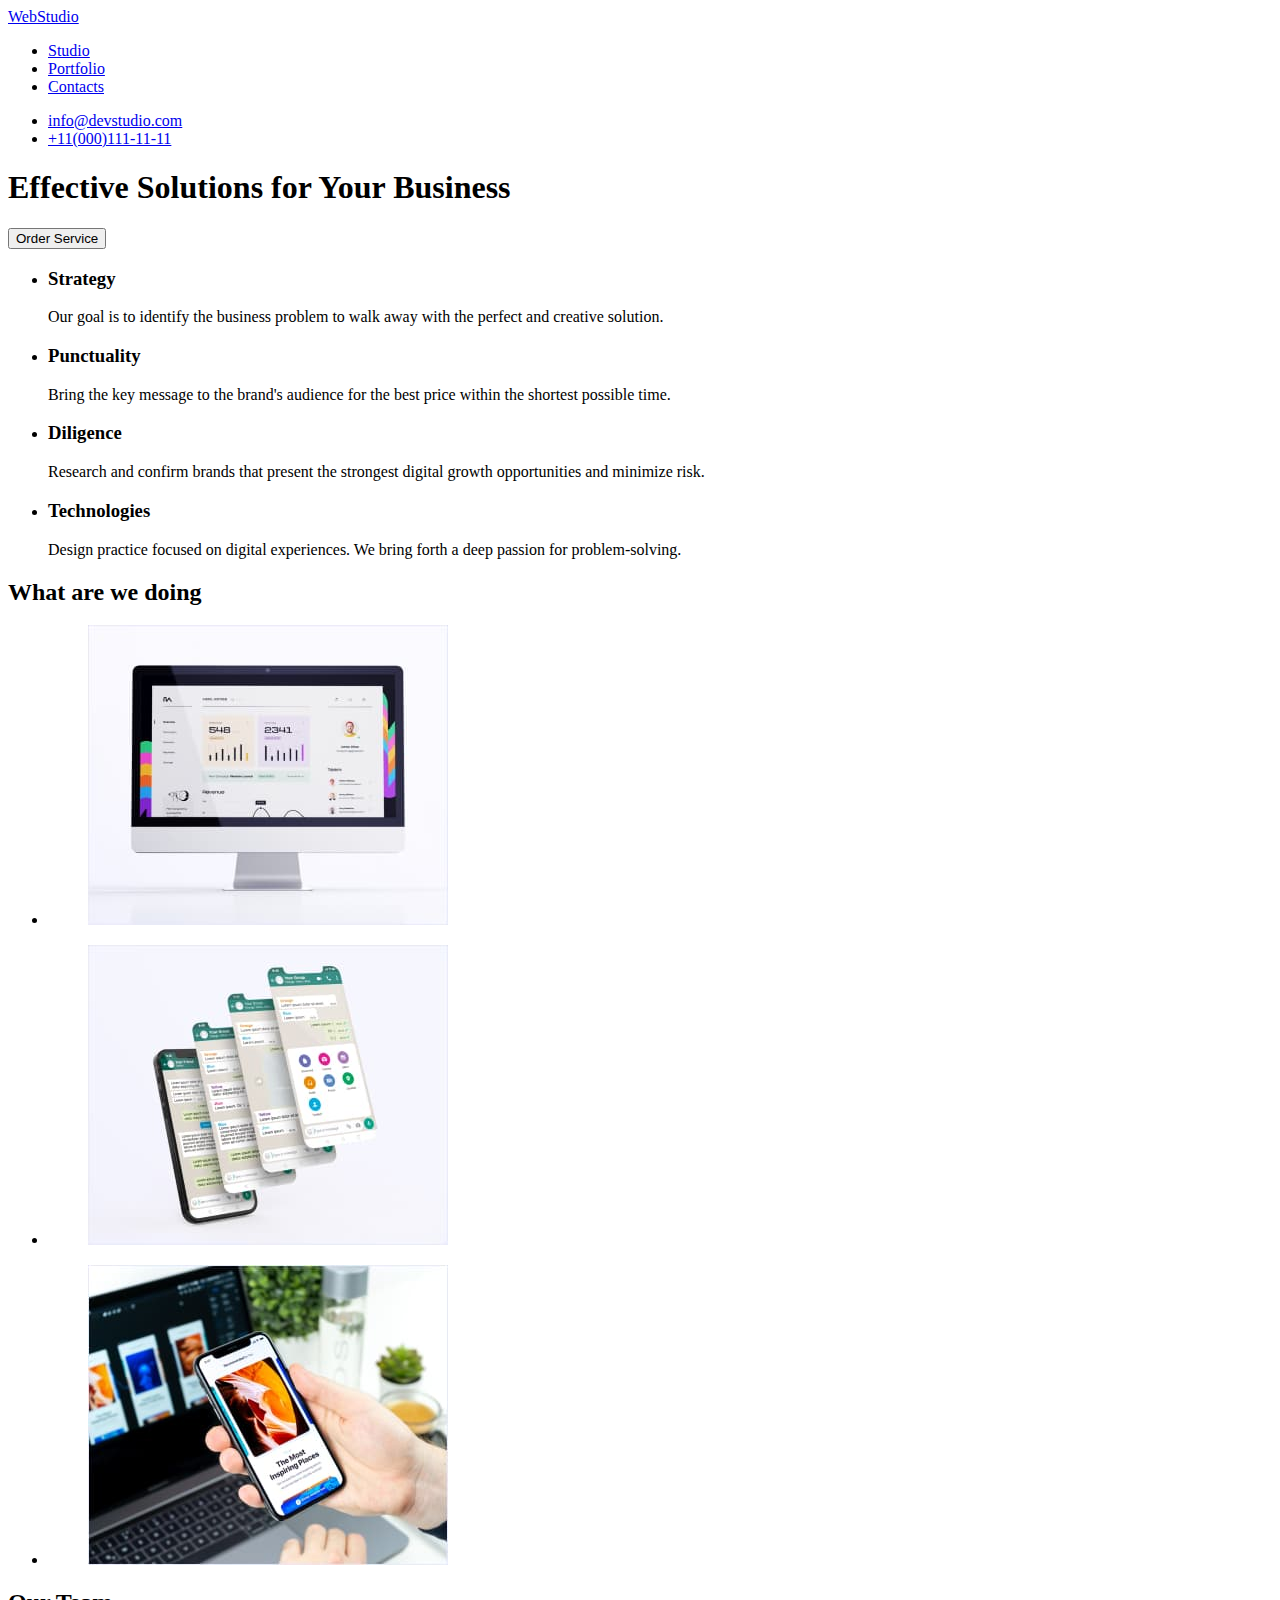
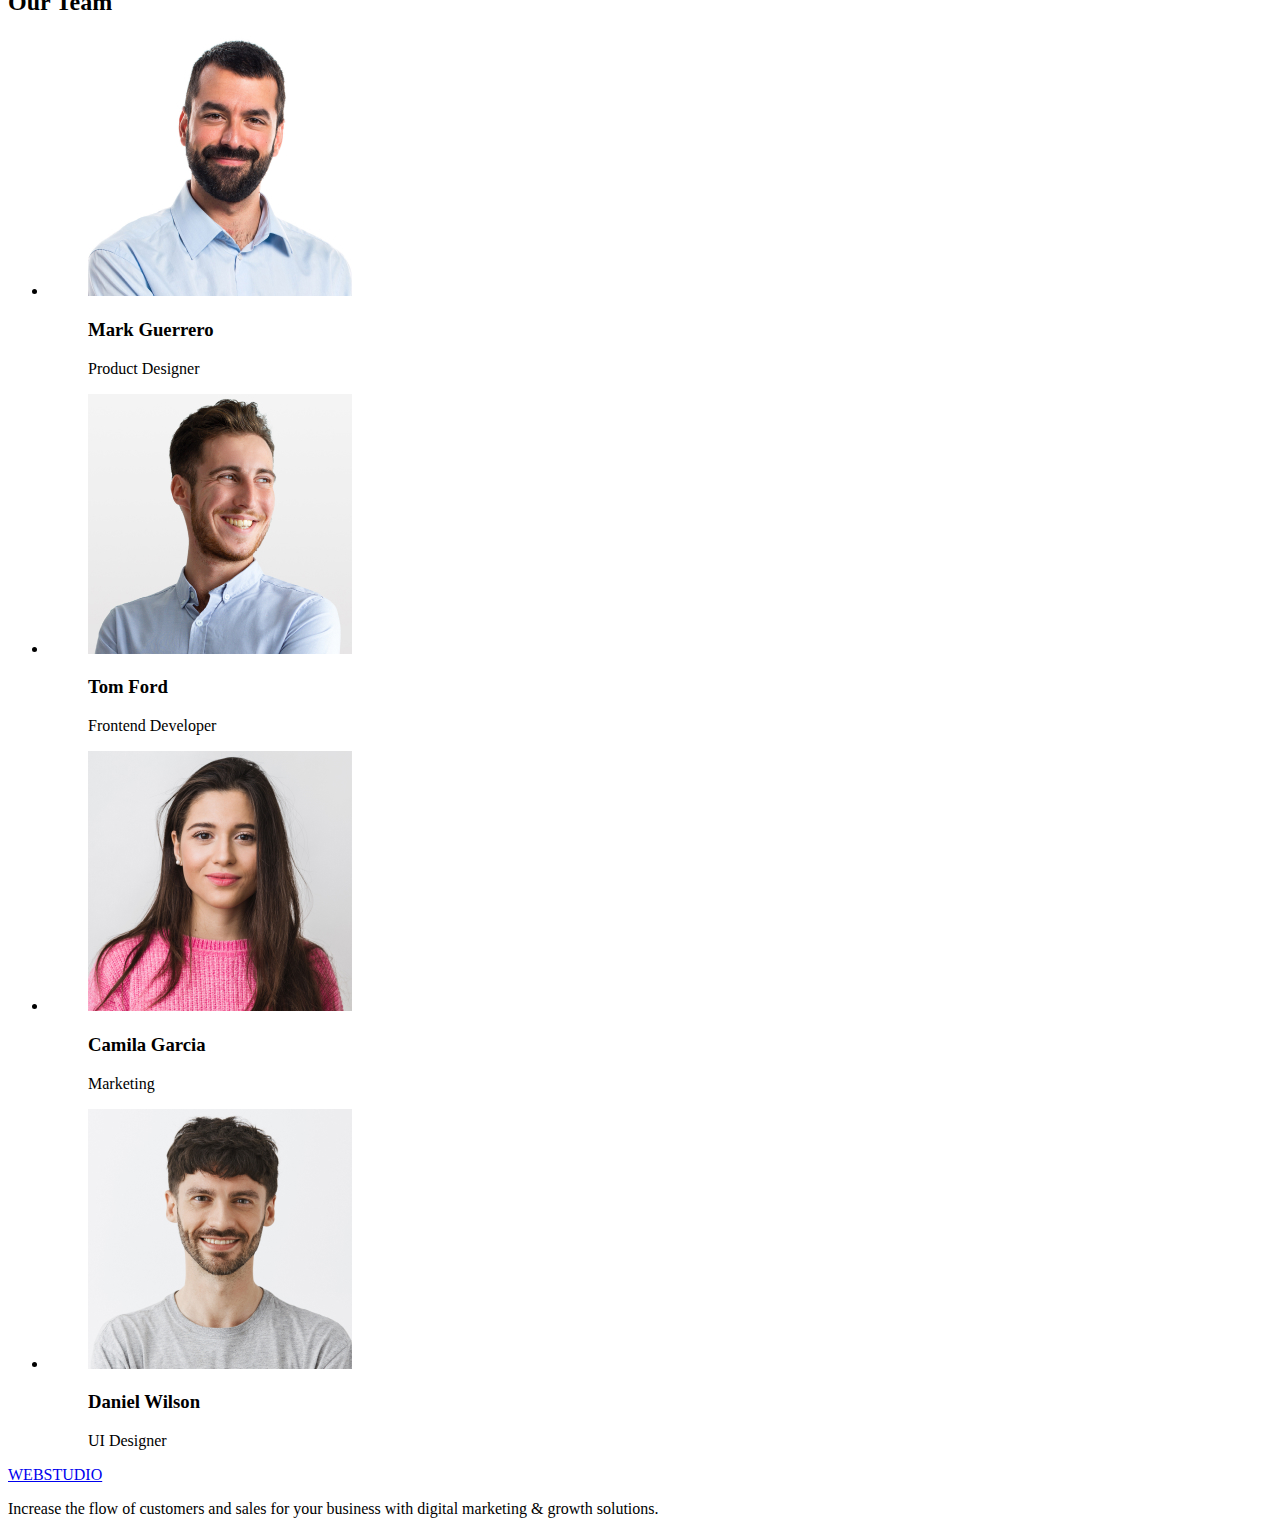
==== index.html @ ff54f46a "step1" ====
<!DOCTYPE html>
<html lang="en">

<head>
    <meta charset="UTF-8">
    <meta http-equiv="X-UA-Compatible" content="IE=edge">
    <meta name="viewport" content="width=device-width, initial-scale=1.0">
    <title>Document</title>
</head>

<body>
    <header>
        <a href="#">WebStudio</a>
        <nav>
            <ul>
                <li><a href="/#">Studio</a></li>
                <li><a href="/#">Portfolio</a></li>
                <li><a href="/#">Contacts</a></li>
            </ul>
        </nav>
        <ul>
            <li><a href="mailto:info@devstudio.com">info@devstudio.com</a></li>
            <li><a href="tel:+11(000)111-11-11">+11(000)111-11-11</a></li>
        </ul>

    </header>
    <main>
        <section>
            <h1>Effective Solutions for Your Business</h1>
            <button type="button">Order Service</button>
        </section>

        <section>
            <ul>
                <li>
                    <h3>Strategy</h3>
                    Our goal is to identify the business problem to walk away with the perfect and creative solution.
                </li>
                <li>
                    <h3>Punctuality</h3>
                    Bring the key message to the brand's audience for the best price within the shortest possible time.
                </li>
                <li>
                    <h3>Diligence</h3>
                    Research and confirm brands that present the strongest digital growth opportunities and minimize
                    risk.
                </li>
                <li>
                    <h3>Technologies</h3>
                    Design practice focused on digital experiences. We bring forth a deep passion for problem-solving.
                </li>
            </ul>
        </section>
        <section>
            <h2>What are we doing</h2>
            <ul>
                <li>
                    <figure>
                        <img src="images/photo1.jpg" width="360" height="300" alt="photo1">
                    </figure>
                </li>
                <li>
                    <figure>
                        <img src="images/photo2.jpg" width="360" height="300" alt="photo2">
                    </figure>
                </li>
                <li>
                    <figure>
                        <img src="images/photo3.jpg" width="360" height="300" alt="photo3">
                    </figure>
                </li>
            </ul>
        </section>
        <section>
            <h2>Our Team</h2>
            <ul>
                <li>
                    <figure>
                        <img src="images/personone.jpg" width="264" height="260" alt="personone">
                        <figcaption>
                            <h3>Mark Guerrero</h3>
                            <p>Product Designer</p>
                        </figcaption>
                    </figure>
                </li>
                <li>
                    <figure>
                        <img src="images/persontwo.jpg" width="264" height="260" alt="persontwo">
                        <figcaption>
                            <h3>Tom Ford</h3>
                            <p>Frontend Developer</p>
                        </figcaption>
                    </figure>
                </li>
                <li>
                    <figure>
                        <img src="images/personthree.jpg" width="264" height="260" alt="personthree">
                        <figcaption>
                            <h3>Camila Garcia</h3>
                            <p>Marketing</p>
                        </figcaption>
                    </figure>
                </li>
                <li>
                    <figure>
                        <img src="images/personfour.jpg" width="264" height="260" alt="personfour">
                        <figcaption>
                            <h3>Daniel Wilson</h3>
                            <p>UI Designer</p>
                        </figcaption>
                    </figure>
                </li>
            </ul>
        </section>
    </main>

    <footer>
        <a href="#">WEBSTUDIO</a>
        <p> Increase the flow of customers and sales for your business with digital marketing & growth solutions.</p>
    </footer>
</body>

</html>
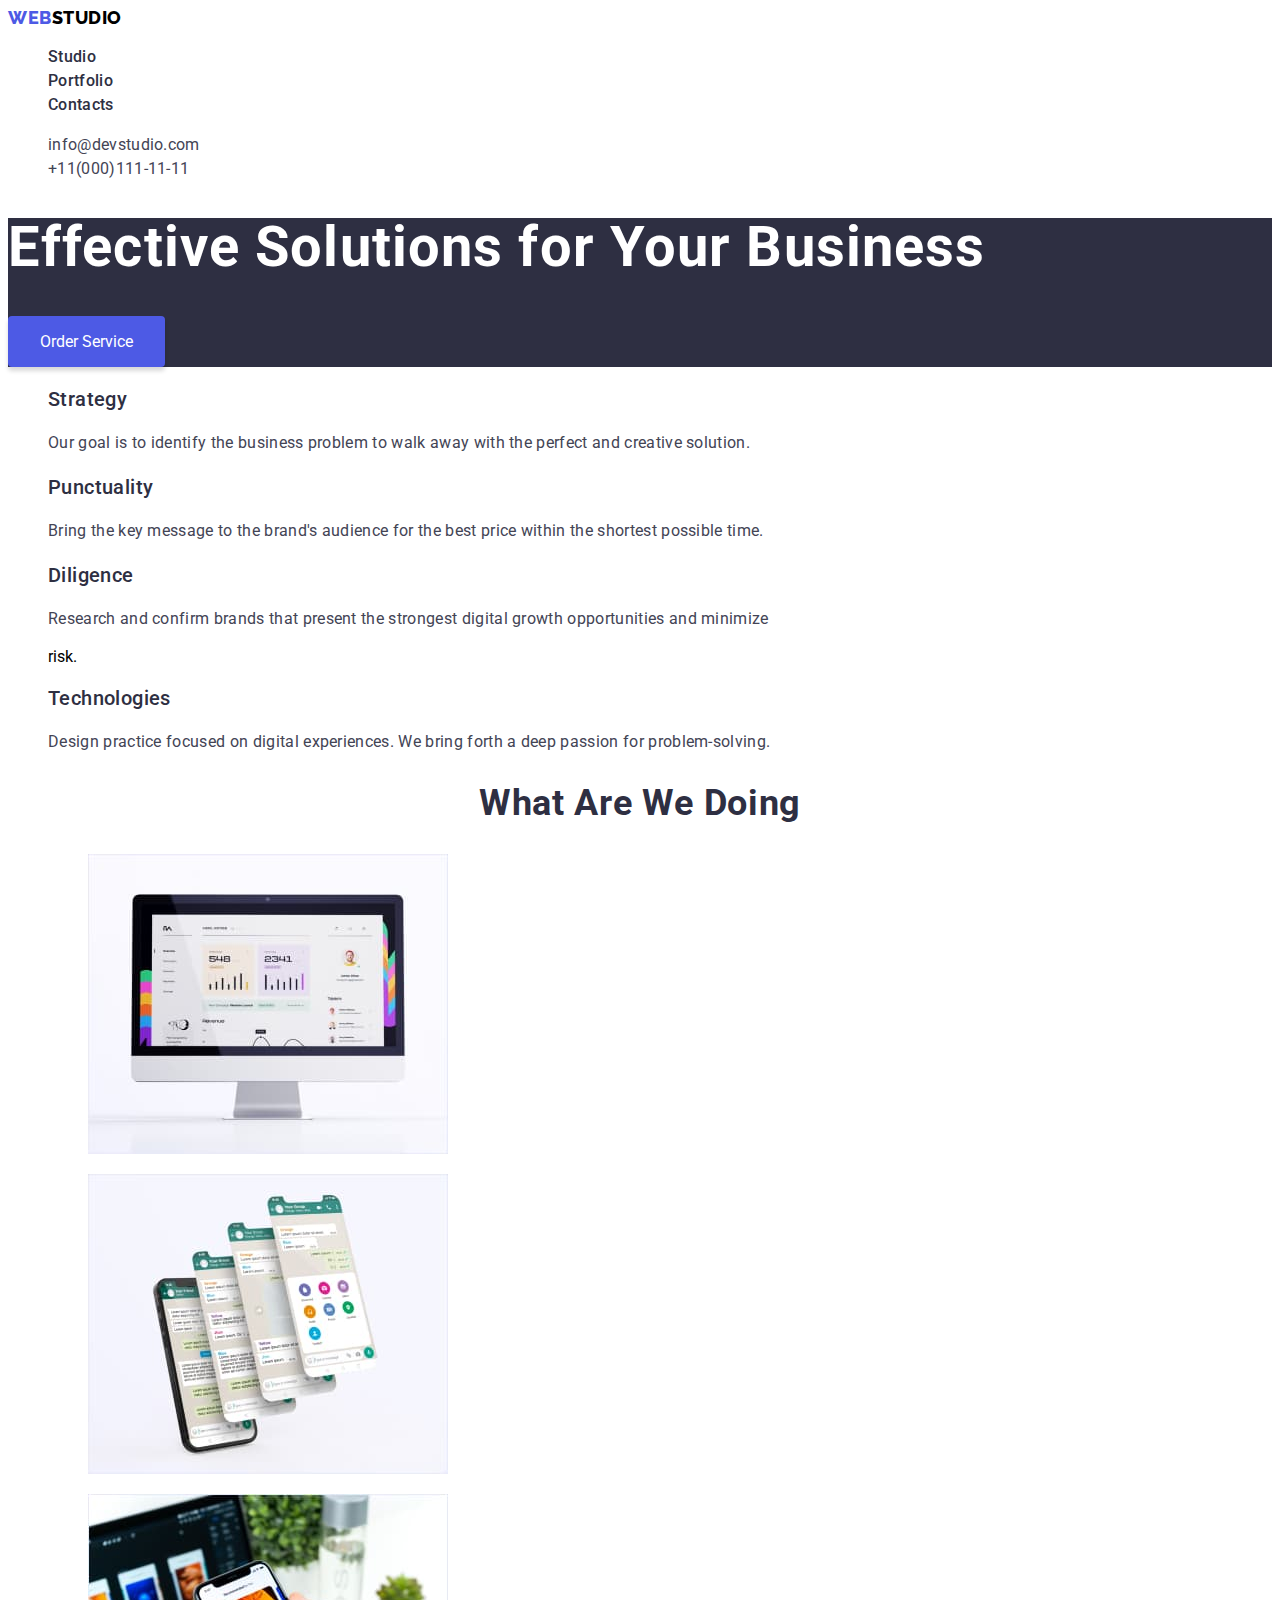
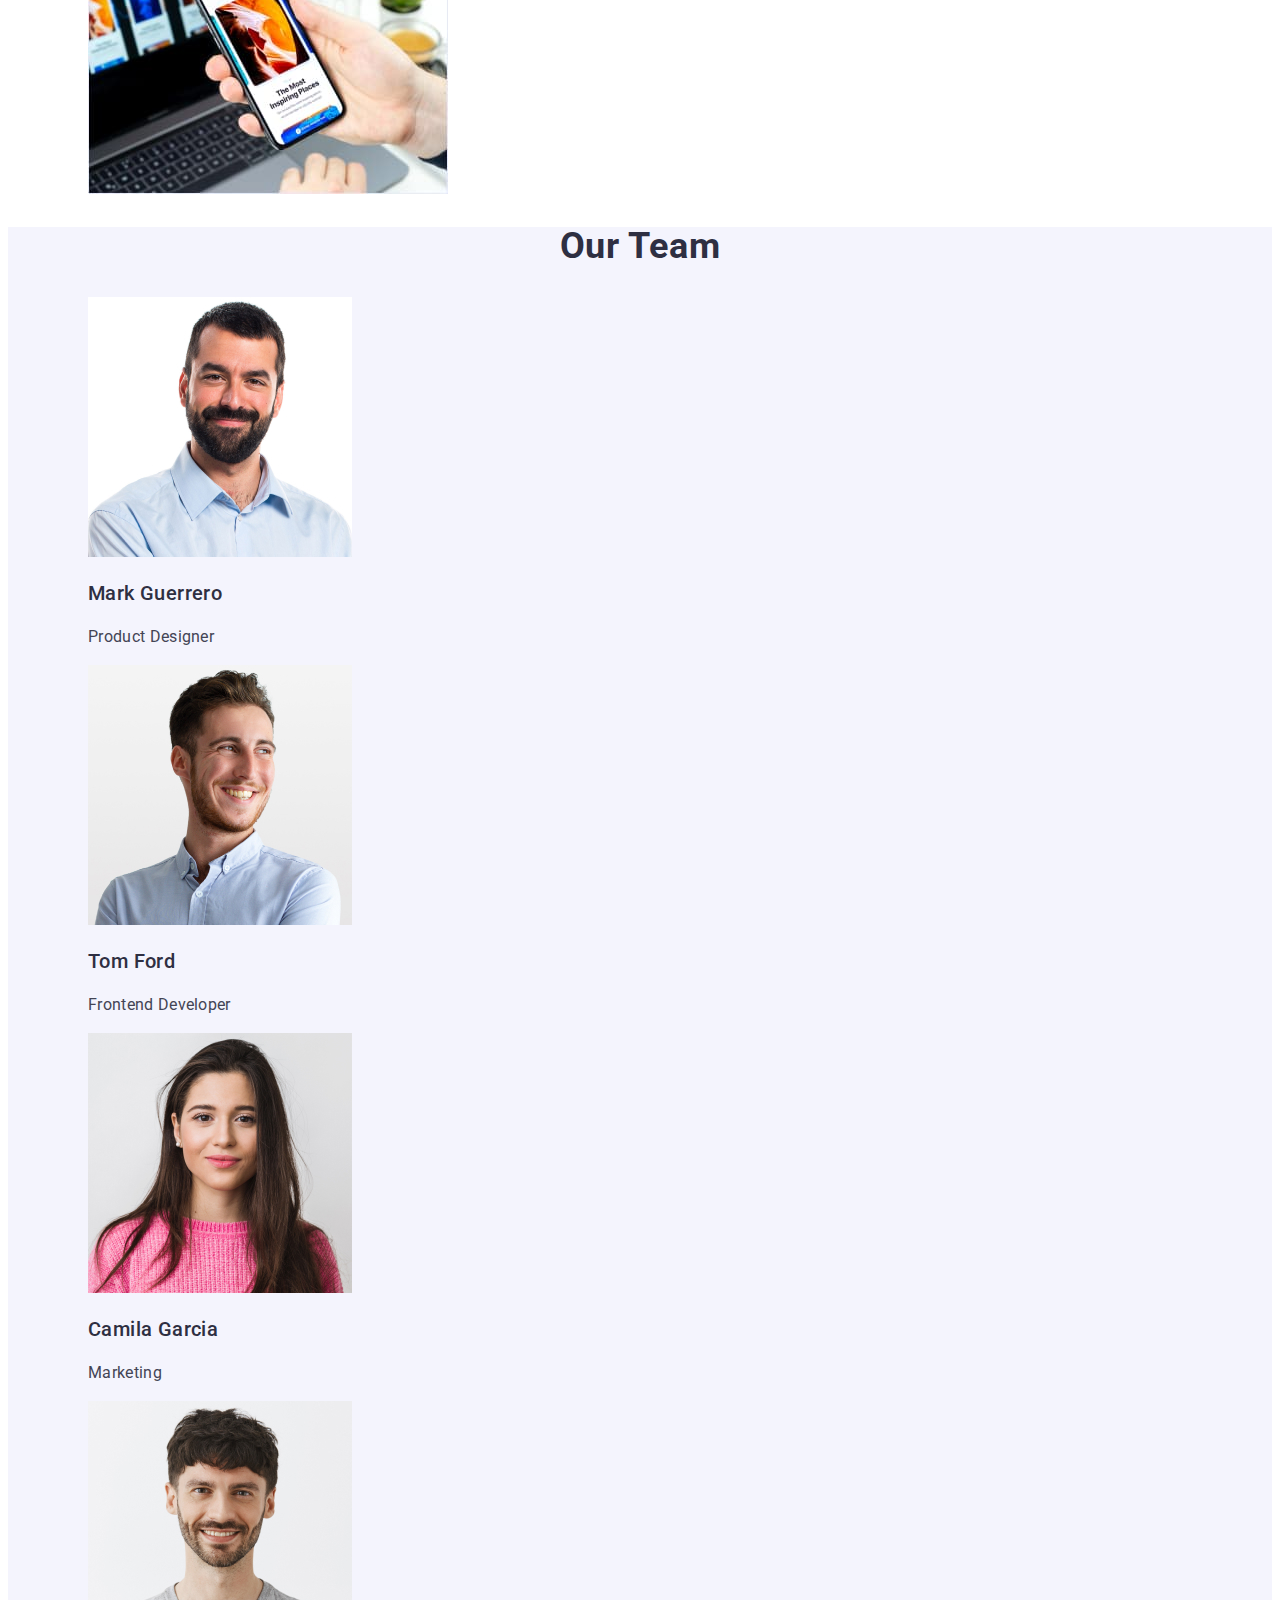
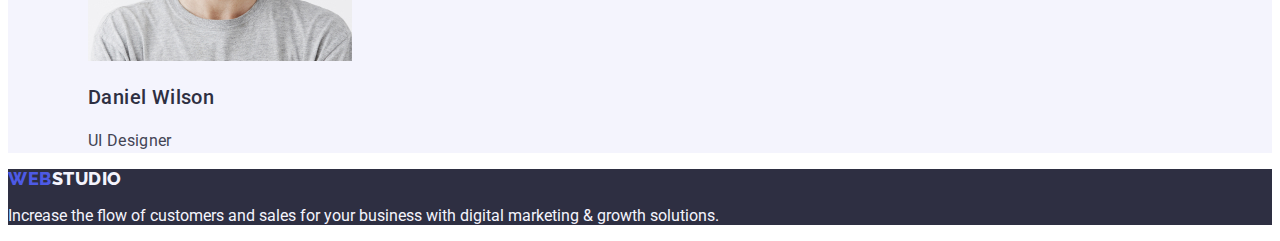
==== commit 97bdbe72: "font styles applied, homework-02 done" ====
--- a/index.html
+++ b/index.html
@@ -5,49 +5,54 @@
     <meta charset="UTF-8">
     <meta http-equiv="X-UA-Compatible" content="IE=edge">
     <meta name="viewport" content="width=device-width, initial-scale=1.0">
-    <title>Document</title>
+    <title>Homepage</title>
+    <link rel="stylesheet" href="./css/style.css">
 </head>
 
 <body>
     <header>
-        <a href="#">WebStudio</a>
+        <a class="homepage-link" href="#"><span>Web</span>Studio</a>
         <nav>
             <ul>
-                <li><a href="/#">Studio</a></li>
-                <li><a href="/#">Portfolio</a></li>
-                <li><a href="/#">Contacts</a></li>
+                <li><a class="nav-link text-shadow" href="./index.html">Studio</a></li>
+                <li><a class="nav-link text-shadow" href="./portfolio.html">Portfolio</a></li>
+                <li><a class="nav-link text-shadow" href="/#">Contacts</a></li>
             </ul>
         </nav>
         <ul>
-            <li><a href="mailto:info@devstudio.com">info@devstudio.com</a></li>
-            <li><a href="tel:+11(000)111-11-11">+11(000)111-11-11</a></li>
+            <li><a class="contact-link" href="mailto:info@devstudio.com">info@devstudio.com</a></li>
+            <li><a class="contact-link" href="tel:+11(000)111-11-11">+11(000)111-11-11</a></li>
         </ul>
 
     </header>
     <main>
-        <section>
+        <section class="hero-section">
             <h1>Effective Solutions for Your Business</h1>
             <button type="button">Order Service</button>
         </section>
 
-        <section>
+        <section class="boasting">
             <ul>
                 <li>
                     <h3>Strategy</h3>
-                    Our goal is to identify the business problem to walk away with the perfect and creative solution.
+                    <p class="description-paragraph">Our goal is to identify the business problem to walk away with the
+                        perfect and creative solution.</p>
                 </li>
                 <li>
                     <h3>Punctuality</h3>
-                    Bring the key message to the brand's audience for the best price within the shortest possible time.
+                    <p class="description-paragraph">Bring the key message to the brand's audience for the best price
+                        within the shortest possible time.</p>
                 </li>
                 <li>
                     <h3>Diligence</h3>
-                    Research and confirm brands that present the strongest digital growth opportunities and minimize
+                    <p class="description-paragraph">Research and confirm brands that present the strongest digital
+                        growth opportunities and minimize</p>
                     risk.
                 </li>
                 <li>
                     <h3>Technologies</h3>
-                    Design practice focused on digital experiences. We bring forth a deep passion for problem-solving.
+                    <p class="description-paragraph">Design practice focused on digital experiences. We bring forth a
+                        deep passion for problem-solving.</p>
                 </li>
             </ul>
         </section>
@@ -71,7 +76,7 @@
                 </li>
             </ul>
         </section>
-        <section>
+        <section class="cloud-background">
             <h2>Our Team</h2>
             <ul>
                 <li>
@@ -79,7 +84,7 @@
                         <img src="images/personone.jpg" width="264" height="260" alt="personone">
                         <figcaption>
                             <h3>Mark Guerrero</h3>
-                            <p>Product Designer</p>
+                            <p class="description-paragraph">Product Designer</p>
                         </figcaption>
                     </figure>
                 </li>
@@ -88,7 +93,7 @@
                         <img src="images/persontwo.jpg" width="264" height="260" alt="persontwo">
                         <figcaption>
                             <h3>Tom Ford</h3>
-                            <p>Frontend Developer</p>
+                            <p class="description-paragraph">Frontend Developer</p>
                         </figcaption>
                     </figure>
                 </li>
@@ -97,7 +102,7 @@
                         <img src="images/personthree.jpg" width="264" height="260" alt="personthree">
                         <figcaption>
                             <h3>Camila Garcia</h3>
-                            <p>Marketing</p>
+                            <p class="description-paragraph">Marketing</p>
                         </figcaption>
                     </figure>
                 </li>
@@ -106,7 +111,7 @@
                         <img src="images/personfour.jpg" width="264" height="260" alt="personfour">
                         <figcaption>
                             <h3>Daniel Wilson</h3>
-                            <p>UI Designer</p>
+                            <p class="description-paragraph">UI Designer</p>
                         </figcaption>
                     </figure>
                 </li>
@@ -115,7 +120,7 @@
     </main>
 
     <footer>
-        <a href="#">WEBSTUDIO</a>
+        <a class="homepage-link" href="#"><span>web</span>studio</a>
         <p> Increase the flow of customers and sales for your business with digital marketing & growth solutions.</p>
     </footer>
 </body>
--- a/css/style.css
+++ b/css/style.css
@@ -0,0 +1,162 @@
+@import url("https://fonts.googleapis.com/css2?family=Raleway:wght@800&family=Roboto:wght@400;500;700;900&display=swap");
+
+:root {
+  --ocean: #404bbf;
+  --iris: #4d5ae5;
+  --cornflower: #e7e9fc;
+  --navyblue: #2e2f42;
+  --slate: #434455;
+  --cloud: #f4f4fd;
+}
+
+body {
+  font-family: "Roboto", Raleway, sans-serif;
+  color: black;
+}
+ul {
+  list-style: none;
+}
+
+button {
+  all: unset;
+  cursor: pointer;
+}
+
+h2 {
+  color: var(--navyblue);
+  text-align: center;
+  font-size: 36px;
+  font-weight: 700;
+  line-height: 1.11;
+  letter-spacing: 0.72px;
+  text-transform: capitalize;
+}
+h3 {
+  color: var(--navyblue, #2e2f42);
+  font-size: 20px;
+  font-weight: 500;
+  line-height: 1.2;
+  letter-spacing: 0.4px;
+}
+
+.description-paragraph {
+  color: var(--slate);
+  font-size: 16px;
+  line-height: 1.5;
+  letter-spacing: 0.32px;
+}
+
+a {
+  all: unset;
+  cursor: pointer;
+}
+
+.homepage-link {
+  text-transform: uppercase;
+  font-size: 18px;
+  font-weight: 800;
+  line-height: 1.16;
+  letter-spacing: 0.54px;
+  text-transform: uppercase;
+  font-family: "Raleway";
+}
+
+.homepage-link > span {
+  color: var(--iris);
+}
+
+.nav-link {
+  color: var(--navyblue);
+  font-size: 16px;
+  font-weight: 500;
+  line-height: 1.5;
+  letter-spacing: 0.32px;
+}
+
+/* header {
+  display: flex;
+} */
+
+.contact-link {
+  color: var(--slate);
+  font-size: 16px;
+  line-height: 1.5;
+  letter-spacing: 0.32px;
+}
+
+.hero-section,
+footer {
+  background-color: var(--navyblue);
+}
+
+footer {
+  color: var(--cloud);
+}
+
+.hero-section > h1 {
+  font-size: 56px;
+  font-weight: 700;
+  line-height: 1.07;
+  letter-spacing: 1.12px;
+  color: white;
+}
+
+.hero-section > button {
+  border-radius: 4px;
+  background: var(--iris);
+  box-shadow: 0px 4px 4px 0px rgba(0, 0, 0, 0.15);
+  padding: 16px 32px;
+  gap: 10px;
+  color: white;
+}
+
+.filter-bar button {
+  border-radius: 4px;
+  border: 1px solid var(--cornflower, #e7e9fc);
+  background: var(--cloud, #f4f4fd);
+
+  display: flex;
+  padding: 12px 24px;
+  align-items: flex-start;
+  color: var(--iris);
+  transition: 0.3s all;
+  font-weight: 500;
+  font-size: 16px;
+  line-height: 1.5;
+}
+
+.filter-bar button:hover {
+  background-color: var(--ocean);
+  color: white;
+}
+
+.cloud-background {
+  background-color: var(--cloud);
+}
+
+.text-shadow {
+  transition: text-shadow 0.3s;
+}
+
+.text-shadow:hover {
+  text-shadow: 0px 4px 4px rgba(0, 0, 0, 0.25);
+}
+
+.nav-link:hover {
+  color: var(--ocean);
+}
+
+.nav-link::after {
+  position: relative;
+}
+
+.nav-link {
+  width: 48px;
+  height: 4px;
+  flex-shrink: 0;
+}
+
+.contact-link:hover {
+  color: var(--ocean);
+  text-decoration: underline;
+}
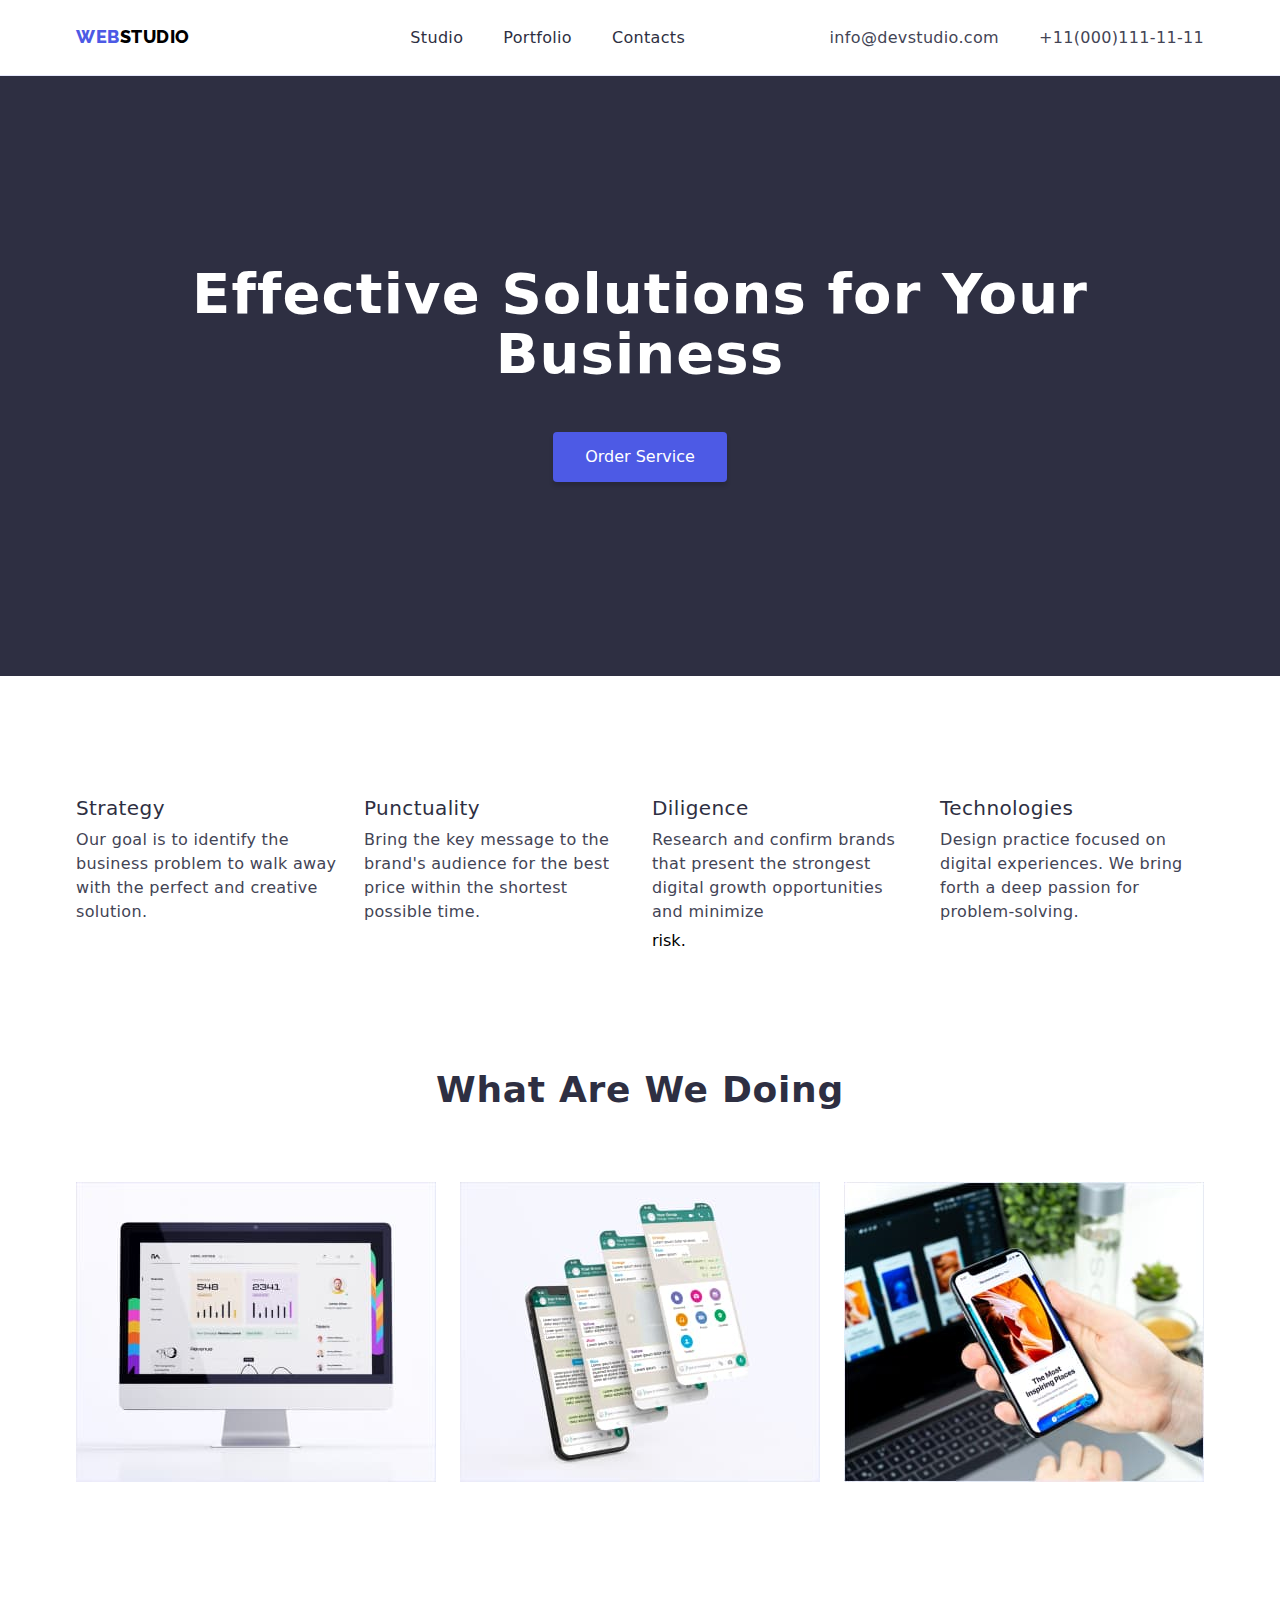
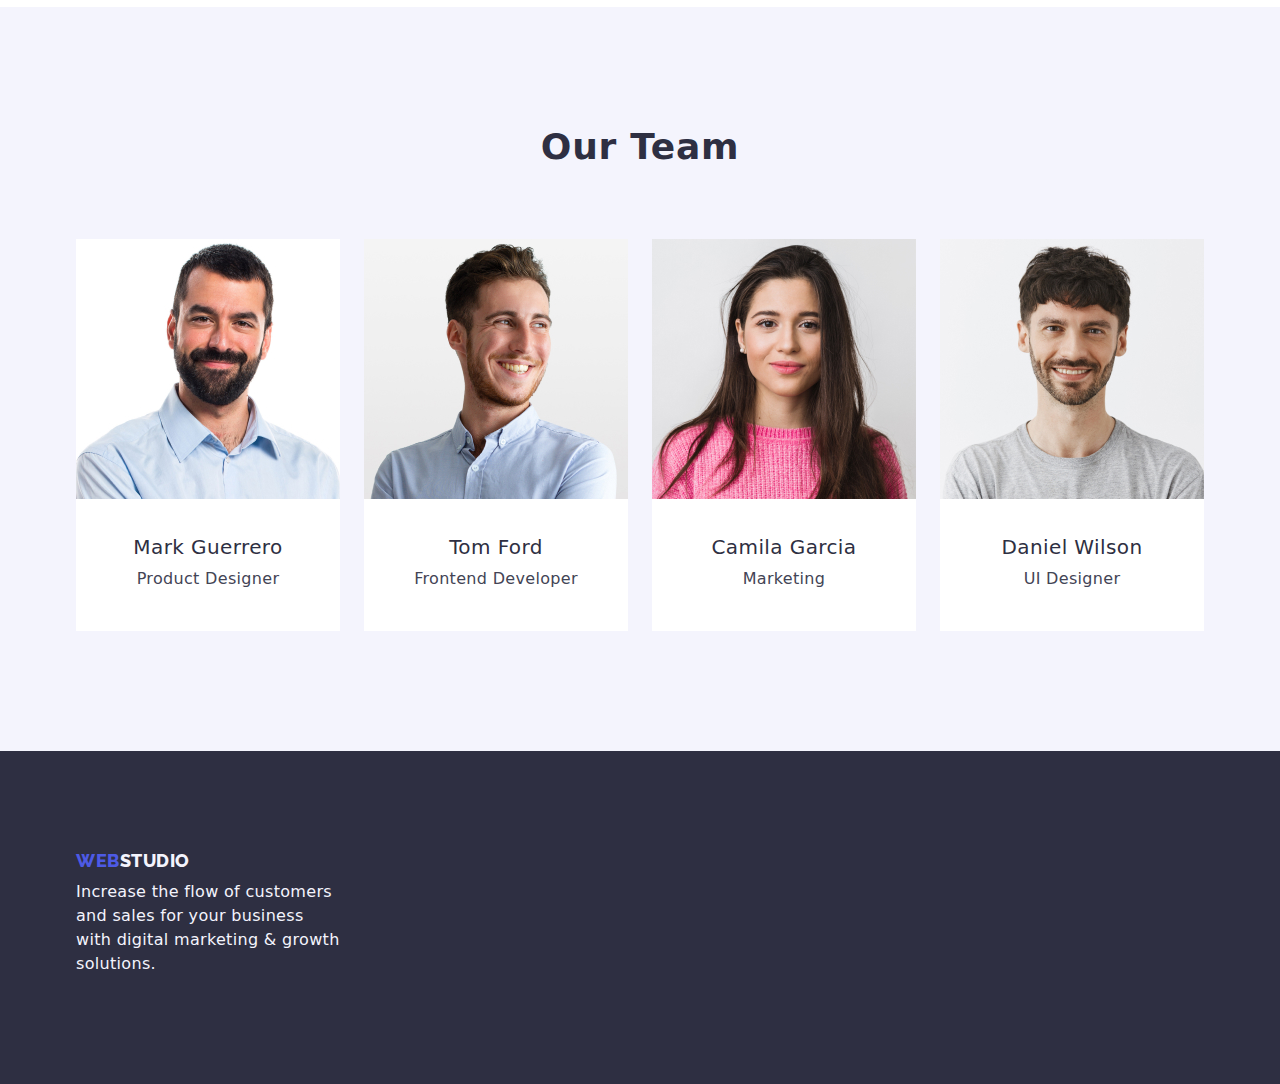
==== commit bdf21b89: "Styles applied, hw-03 finished" ====
--- a/index.html
+++ b/index.html
@@ -7,122 +7,143 @@
     <meta name="viewport" content="width=device-width, initial-scale=1.0">
     <title>Homepage</title>
     <link rel="stylesheet" href="./css/style.css">
+    <link rel="stylesheet"
+          href="https://cdnjs.cloudflare.com/ajax/libs/modern-normalize/2.0.0/modern-normalize.min.css">
 </head>
 
 <body>
     <header>
-        <a class="homepage-link" href="#"><span>Web</span>Studio</a>
-        <nav>
-            <ul>
-                <li><a class="nav-link text-shadow" href="./index.html">Studio</a></li>
-                <li><a class="nav-link text-shadow" href="./portfolio.html">Portfolio</a></li>
-                <li><a class="nav-link text-shadow" href="/#">Contacts</a></li>
+        <div class="container flex space-between gap-regular">
+            <a class="homepage-link" href="#"><span>Web</span>Studio</a>
+            <nav>
+                <ul class="flex gap-regular">
+                    <li><a class="nav-link text-shadow" href="./index.html">Studio</a></li>
+                    <li><a class="nav-link text-shadow" href="./portfolio.html">Portfolio</a></li>
+                    <li><a class="nav-link text-shadow" href="/#">Contacts</a></li>
+                </ul>
+            </nav>
+            <ul class="flex gap-regular">
+                <li><a class="contact-link" href="mailto:info@devstudio.com">info@devstudio.com</a></li>
+                <li><a class="contact-link" href="tel:+11(000)111-11-11">+11(000)111-11-11</a></li>
             </ul>
-        </nav>
-        <ul>
-            <li><a class="contact-link" href="mailto:info@devstudio.com">info@devstudio.com</a></li>
-            <li><a class="contact-link" href="tel:+11(000)111-11-11">+11(000)111-11-11</a></li>
-        </ul>
+        </div>
 
     </header>
     <main>
         <section class="hero-section">
-            <h1>Effective Solutions for Your Business</h1>
-            <button type="button">Order Service</button>
+            <div class="container">
+                <h1>Effective Solutions for Your Business</h1>
+                <button type="button">Order Service</button>
+            </div>
         </section>
 
-        <section class="boasting">
-            <ul>
-                <li>
-                    <h3>Strategy</h3>
-                    <p class="description-paragraph">Our goal is to identify the business problem to walk away with the
-                        perfect and creative solution.</p>
-                </li>
-                <li>
-                    <h3>Punctuality</h3>
-                    <p class="description-paragraph">Bring the key message to the brand's audience for the best price
-                        within the shortest possible time.</p>
-                </li>
-                <li>
-                    <h3>Diligence</h3>
-                    <p class="description-paragraph">Research and confirm brands that present the strongest digital
-                        growth opportunities and minimize</p>
-                    risk.
-                </li>
-                <li>
-                    <h3>Technologies</h3>
-                    <p class="description-paragraph">Design practice focused on digital experiences. We bring forth a
-                        deep passion for problem-solving.</p>
-                </li>
-            </ul>
+        <section class="boasting p-t-120 p-b-120">
+            <div class="container ">
+                <ul class="flex column-gap-small">
+                    <li>
+                        <h3>Strategy</h3>
+                        <p class="description-paragraph">Our goal is to identify the business problem to walk away with
+                            the
+                            perfect and creative solution.</p>
+                    </li>
+                    <li>
+                        <h3>Punctuality</h3>
+                        <p class="description-paragraph">Bring the key message to the brand's audience for the best
+                            price
+                            within the shortest possible time.</p>
+                    </li>
+                    <li>
+                        <h3>Diligence</h3>
+                        <p class="description-paragraph">Research and confirm brands that present the strongest digital
+                            growth opportunities and minimize</p>
+                        risk.
+                    </li>
+                    <li>
+                        <h3>Technologies</h3>
+                        <p class="description-paragraph">Design practice focused on digital experiences. We bring forth
+                            a
+                            deep passion for problem-solving.</p>
+                    </li>
+                </ul>
+            </div>
         </section>
-        <section>
-            <h2>What are we doing</h2>
-            <ul>
-                <li>
-                    <figure>
-                        <img src="images/photo1.jpg" width="360" height="300" alt="photo1">
-                    </figure>
-                </li>
-                <li>
-                    <figure>
-                        <img src="images/photo2.jpg" width="360" height="300" alt="photo2">
-                    </figure>
-                </li>
-                <li>
-                    <figure>
-                        <img src="images/photo3.jpg" width="360" height="300" alt="photo3">
-                    </figure>
-                </li>
-            </ul>
+        <section class="p-b-120">
+            <div class="container">
+                <h2>What are we doing</h2>
+                <ul class="flex column-gap-small ">
+                    <li>
+                        <figure>
+                            <img src="images/photo1.jpg" width="360" height="300" alt="photo1">
+                        </figure>
+                    </li>
+                    <li>
+                        <figure>
+                            <img src="images/photo2.jpg" width="360" height="300" alt="photo2">
+                        </figure>
+                    </li>
+                    <li>
+                        <figure>
+                            <img src="images/photo3.jpg" width="360" height="300" alt="photo3">
+                        </figure>
+                    </li>
+                </ul>
+            </div>
         </section>
-        <section class="cloud-background">
-            <h2>Our Team</h2>
-            <ul>
-                <li>
-                    <figure>
-                        <img src="images/personone.jpg" width="264" height="260" alt="personone">
-                        <figcaption>
-                            <h3>Mark Guerrero</h3>
-                            <p class="description-paragraph">Product Designer</p>
-                        </figcaption>
-                    </figure>
-                </li>
-                <li>
-                    <figure>
-                        <img src="images/persontwo.jpg" width="264" height="260" alt="persontwo">
-                        <figcaption>
-                            <h3>Tom Ford</h3>
-                            <p class="description-paragraph">Frontend Developer</p>
-                        </figcaption>
-                    </figure>
-                </li>
-                <li>
-                    <figure>
-                        <img src="images/personthree.jpg" width="264" height="260" alt="personthree">
-                        <figcaption>
-                            <h3>Camila Garcia</h3>
-                            <p class="description-paragraph">Marketing</p>
-                        </figcaption>
-                    </figure>
-                </li>
-                <li>
-                    <figure>
-                        <img src="images/personfour.jpg" width="264" height="260" alt="personfour">
-                        <figcaption>
-                            <h3>Daniel Wilson</h3>
-                            <p class="description-paragraph">UI Designer</p>
-                        </figcaption>
-                    </figure>
-                </li>
-            </ul>
+        <section class="cloud-background p-t-120 p-b-120">
+            <div class="container">
+                <h2>Our Team</h2>
+                <ul class="flex column-gap-small">
+                    <li>
+                        <figure>
+                            <img src="images/personone.jpg" width="264" height="260" alt="personone">
+                            <figcaption>
+                                <h3>Mark Guerrero</h3>
+                                <p class="description-paragraph">Product Designer</p>
+                            </figcaption>
+                        </figure>
+                    </li>
+                    <li>
+                        <figure>
+                            <img src="images/persontwo.jpg" width="264" height="260" alt="persontwo">
+                            <figcaption>
+                                <h3>Tom Ford</h3>
+                                <p class="description-paragraph">Frontend Developer</p>
+                            </figcaption>
+                        </figure>
+                    </li>
+                    <li>
+                        <figure>
+                            <img src="images/personthree.jpg" width="264" height="260" alt="personthree">
+                            <figcaption>
+                                <h3>Camila Garcia</h3>
+                                <p class="description-paragraph">Marketing</p>
+                            </figcaption>
+                        </figure>
+                    </li>
+                    <li>
+                        <figure>
+                            <img src="images/personfour.jpg" width="264" height="260" alt="personfour">
+                            <figcaption>
+                                <h3>Daniel Wilson</h3>
+                                <p class="description-paragraph">UI Designer</p>
+                            </figcaption>
+                        </figure>
+                    </li>
+                </ul>
+            </div>
         </section>
     </main>
+    <footer>
+        <div class="container">
+            <div class="inner-container">
+                <a class="homepage-link" href="#"><span>web</span>studio</a>
+                <p class="font-color-cloud"> Increase the flow of customers and sales for your business with digital
+                    marketing & growth
+                    solutions.</p>
+            </div>
+        </div>
+    </footer>
 
-    <footer>
-        <a class="homepage-link" href="#"><span>web</span>studio</a>
-        <p> Increase the flow of customers and sales for your business with digital marketing & growth solutions.</p>
-    </footer>
 </body>
 
 </html>--- a/css/style.css
+++ b/css/style.css
@@ -9,17 +9,48 @@
   --cloud: #f4f4fd;
 }
 
+*,
+*::after,
+*::before {
+  box-sizing: border-box;
+}
+
 body {
   font-family: "Roboto", Raleway, sans-serif;
   color: black;
 }
 ul {
   list-style: none;
+  margin: 0;
+  padding: 0;
+}
+
+figure {
+  margin: 0;
+  background-color: white;
+}
+
+figcaption {
+  padding: 32px 0 32px 0;
+  text-align: center;
 }
 
 button {
   all: unset;
   cursor: pointer;
+}
+h1,
+h2,
+h3 {
+  margin: 0;
+  padding: 0;
+}
+
+p {
+  margin: 0.5em 0;
+  color: var(--slate);
+  line-height: 1.5;
+  letter-spacing: 0.32px;
 }
 
 h2 {
@@ -30,7 +61,9 @@
   line-height: 1.11;
   letter-spacing: 0.72px;
   text-transform: capitalize;
-}
+  margin-bottom: 2em;
+}
+
 h3 {
   color: var(--navyblue, #2e2f42);
   font-size: 20px;
@@ -59,6 +92,7 @@
   letter-spacing: 0.54px;
   text-transform: uppercase;
   font-family: "Raleway";
+  margin-right: 76px;
 }
 
 .homepage-link > span {
@@ -73,9 +107,17 @@
   letter-spacing: 0.32px;
 }
 
-/* header {
-  display: flex;
-} */
+.nav-link:hover {
+  width: 48px;
+  height: 4px;
+  flex-shrink: 0;
+  text-decoration: underline;
+  color: var(--ocean);
+}
+
+header {
+  border-bottom: 1px solid var(--cornflower);
+}
 
 .contact-link {
   color: var(--slate);
@@ -90,18 +132,32 @@
 }
 
 footer {
+  padding: 100px 0;
   color: var(--cloud);
 }
 
-.hero-section > h1 {
+footer .inner-container {
+  width: 264px;
+}
+.hero-section > .container {
+  height: 600px;
+  text-align: center;
+  padding: 188px 0px;
+}
+/* .hero-section > .container > h1 {
+  margin: auto;
+} */
+
+.hero-section h1 {
   font-size: 56px;
   font-weight: 700;
   line-height: 1.07;
   letter-spacing: 1.12px;
   color: white;
-}
-
-.hero-section > button {
+  margin: 0 0 48px 0;
+}
+
+.hero-section button {
   border-radius: 4px;
   background: var(--iris);
   box-shadow: 0px 4px 4px 0px rgba(0, 0, 0, 0.15);
@@ -110,6 +166,10 @@
   color: white;
 }
 
+.boasting li {
+  width: 264px;
+}
+
 .filter-bar button {
   border-radius: 4px;
   border: 1px solid var(--cornflower, #e7e9fc);
@@ -130,6 +190,10 @@
   color: white;
 }
 
+.justify-content-center {
+  justify-content: center;
+}
+
 .cloud-background {
   background-color: var(--cloud);
 }
@@ -140,23 +204,87 @@
 
 .text-shadow:hover {
   text-shadow: 0px 4px 4px rgba(0, 0, 0, 0.25);
-}
-
-.nav-link:hover {
-  color: var(--ocean);
-}
-
-.nav-link::after {
-  position: relative;
-}
-
-.nav-link {
-  width: 48px;
-  height: 4px;
-  flex-shrink: 0;
 }
 
 .contact-link:hover {
   color: var(--ocean);
   text-decoration: underline;
 }
+
+.font-color-cloud {
+  color: var(--cloud);
+}
+
+.container {
+  max-width: 1158px;
+  margin: auto;
+  padding: 0 15px;
+}
+
+.flex {
+  display: flex;
+  flex-wrap: wrap;
+}
+.space-between {
+  justify-content: space-between;
+}
+
+.gap-regular {
+  column-gap: 40px;
+}
+
+.column-gap-small {
+  column-gap: 24px;
+}
+
+.row-gap-medium {
+  row-gap: 48px;
+}
+
+.wrap {
+  flex-wrap: wrap;
+}
+
+.text-align-left {
+  text-align: left;
+}
+
+/* header */
+header > .container > * {
+  padding: 25.5px 0;
+}
+
+header .flex {
+  align-items: center;
+}
+
+.p-t-120 {
+  padding-top: 120px;
+}
+.p-b-120 {
+  padding-bottom: 120px;
+}
+
+.p-t-96 {
+  padding-top: 96px;
+}
+.p-b-72 {
+  padding-bottom: 72px;
+}
+
+.px-16 {
+  padding-left: 16px;
+  padding-right: 16px;
+}
+
+.top-line-img figure {
+  width: 360px;
+  height: 420px;
+  padding-bottom: 0px;
+  flex-direction: column;
+  gap: 32px;
+  flex-shrink: 0;
+  align-items: flex-start;
+  border: 1px solid var(--cornflower);
+  background: var(--white);
+}
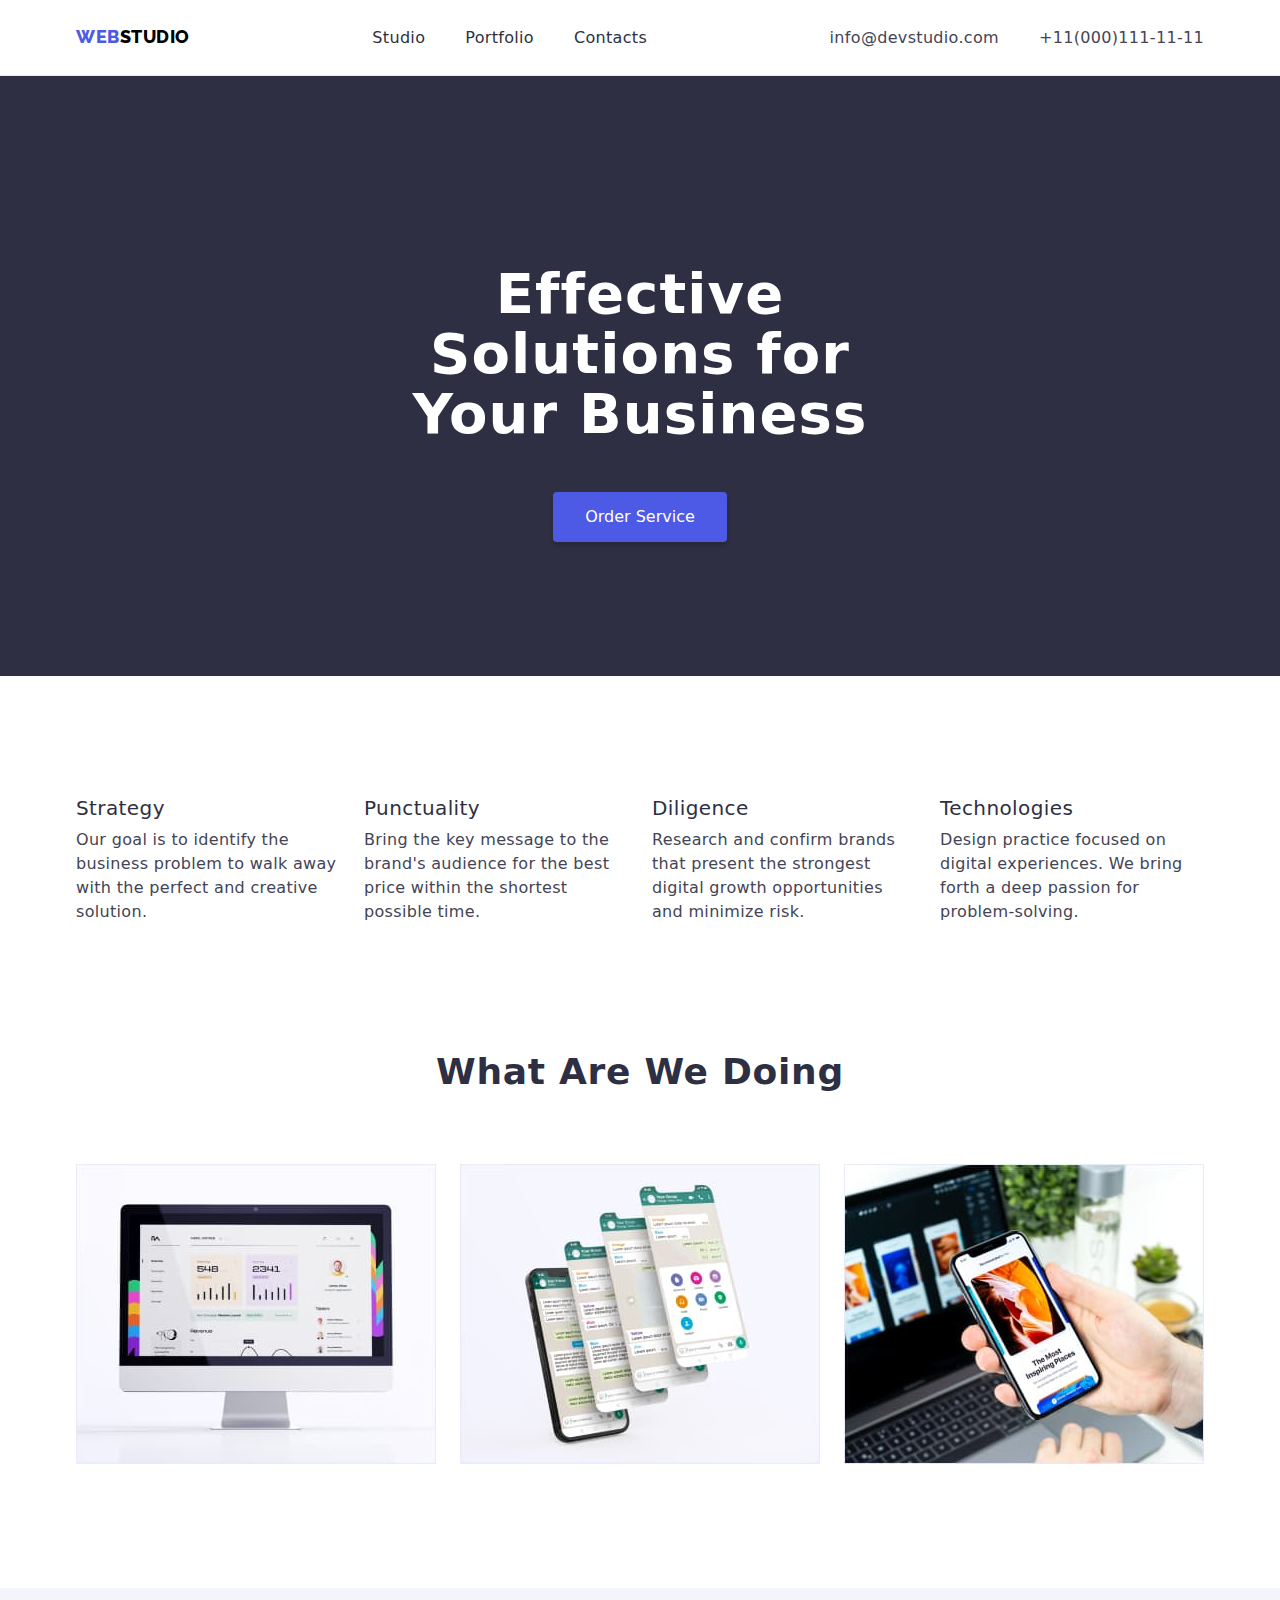
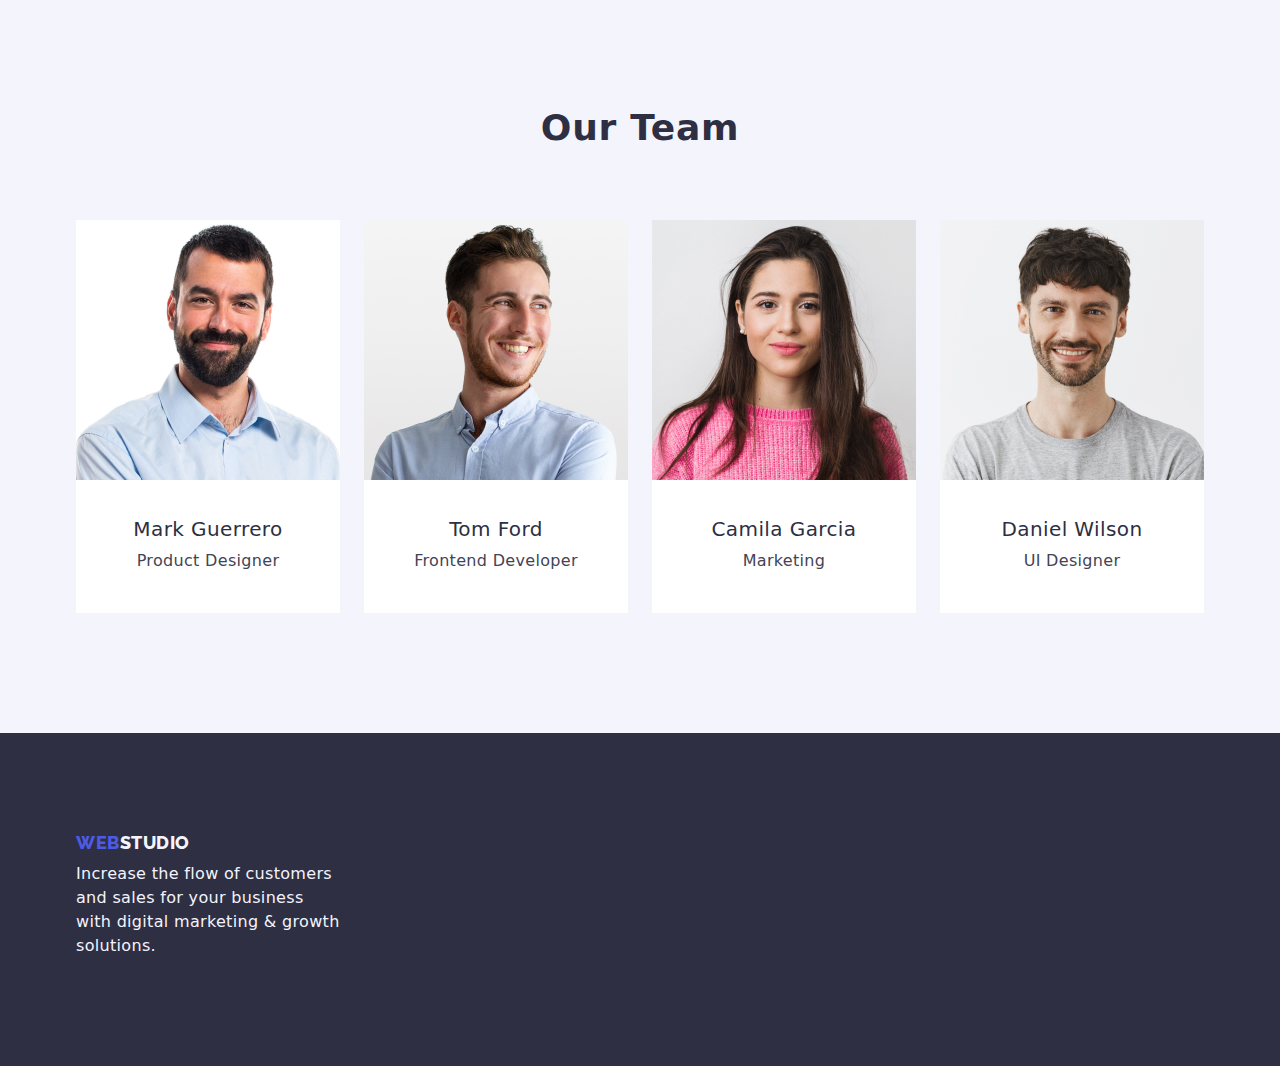
==== commit 7315aa43: "FInished" ====
--- a/index.html
+++ b/index.html
@@ -13,9 +13,9 @@
 
 <body>
     <header>
-        <div class="container flex space-between gap-regular">
+        <div class="container flex space-between margin-right-auto">
             <a class="homepage-link" href="#"><span>Web</span>Studio</a>
-            <nav>
+            <nav class="margin-right-auto">
                 <ul class="flex gap-regular">
                     <li><a class="nav-link text-shadow" href="./index.html">Studio</a></li>
                     <li><a class="nav-link text-shadow" href="./portfolio.html">Portfolio</a></li>
@@ -55,8 +55,8 @@
                     <li>
                         <h3>Diligence</h3>
                         <p class="description-paragraph">Research and confirm brands that present the strongest digital
-                            growth opportunities and minimize</p>
-                        risk.
+                            growth opportunities and minimize risk.</p>
+
                     </li>
                     <li>
                         <h3>Technologies</h3>
--- a/css/style.css
+++ b/css/style.css
@@ -154,7 +154,8 @@
   line-height: 1.07;
   letter-spacing: 1.12px;
   color: white;
-  margin: 0 0 48px 0;
+  margin: 0 auto 48px;
+  max-width: 496px;
 }
 
 .hero-section button {
@@ -162,7 +163,6 @@
   background: var(--iris);
   box-shadow: 0px 4px 4px 0px rgba(0, 0, 0, 0.15);
   padding: 16px 32px;
-  gap: 10px;
   color: white;
 }
 
@@ -251,7 +251,7 @@
 
 /* header */
 header > .container > * {
-  padding: 25.5px 0;
+  margin: 25.5px 0;
 }
 
 header .flex {
@@ -277,6 +277,9 @@
   padding-right: 16px;
 }
 
+.margin-right-auto {
+  margin-right: auto;
+}
 .top-line-img figure {
   width: 360px;
   height: 420px;
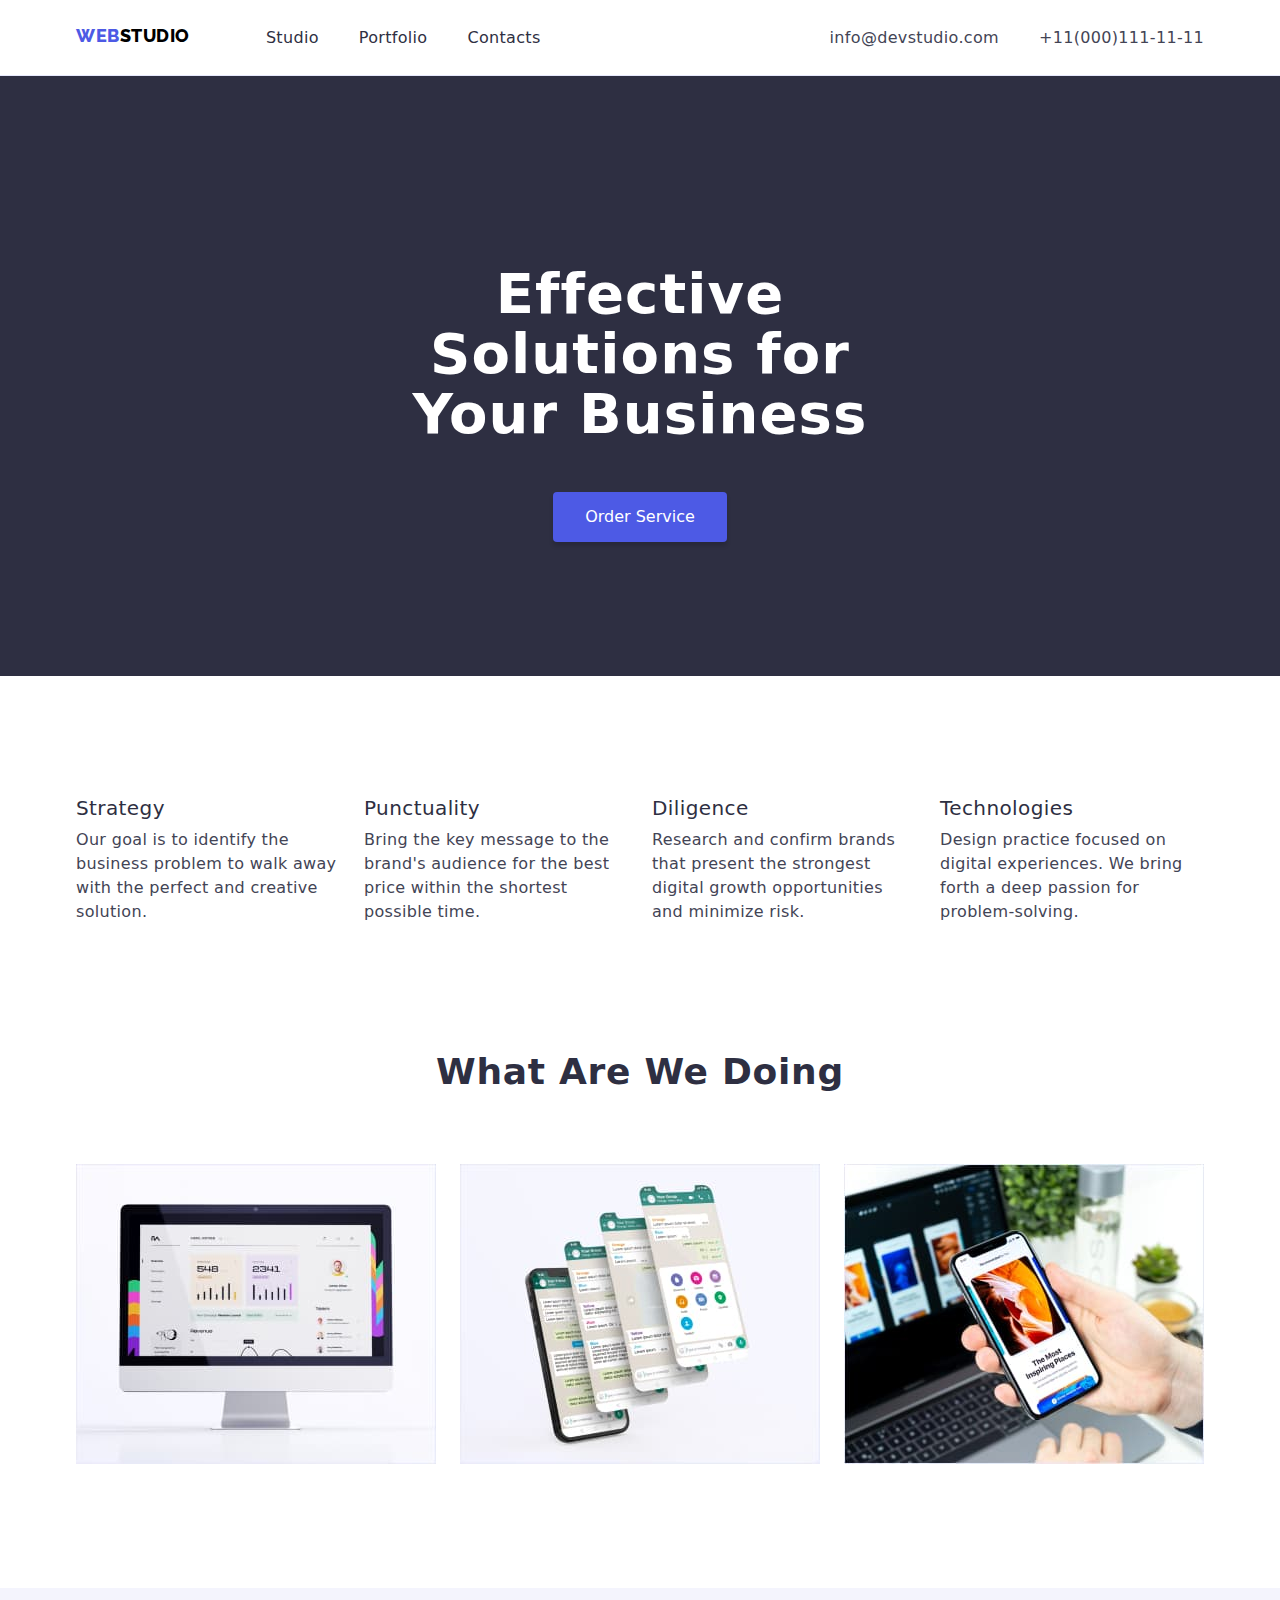
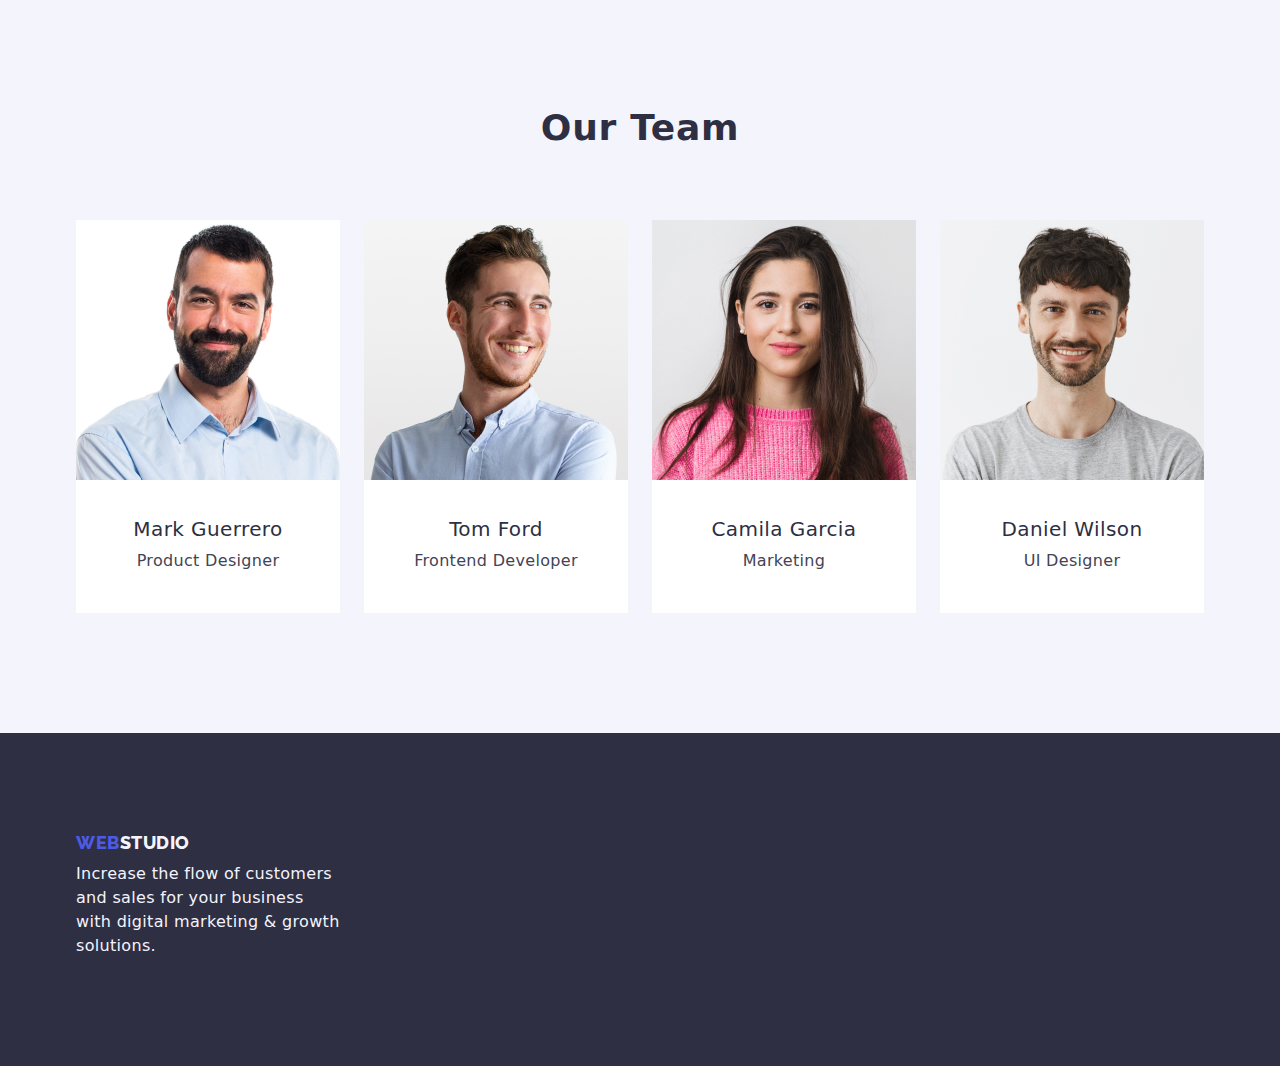
==== commit d9798c7d: "FInished" ====
--- a/index.html
+++ b/index.html
@@ -14,8 +14,8 @@
 <body>
     <header>
         <div class="container flex space-between margin-right-auto">
-            <a class="homepage-link" href="#"><span>Web</span>Studio</a>
-            <nav class="margin-right-auto">
+            <nav class="margin-right-auto display-flex">
+                <a class="homepage-link" href="#"><span>Web</span>Studio</a>
                 <ul class="flex gap-regular">
                     <li><a class="nav-link text-shadow" href="./index.html">Studio</a></li>
                     <li><a class="nav-link text-shadow" href="./portfolio.html">Portfolio</a></li>
--- a/css/style.css
+++ b/css/style.css
@@ -291,3 +291,7 @@
   border: 1px solid var(--cornflower);
   background: var(--white);
 }
+
+.display-flex {
+  display: flex;
+}
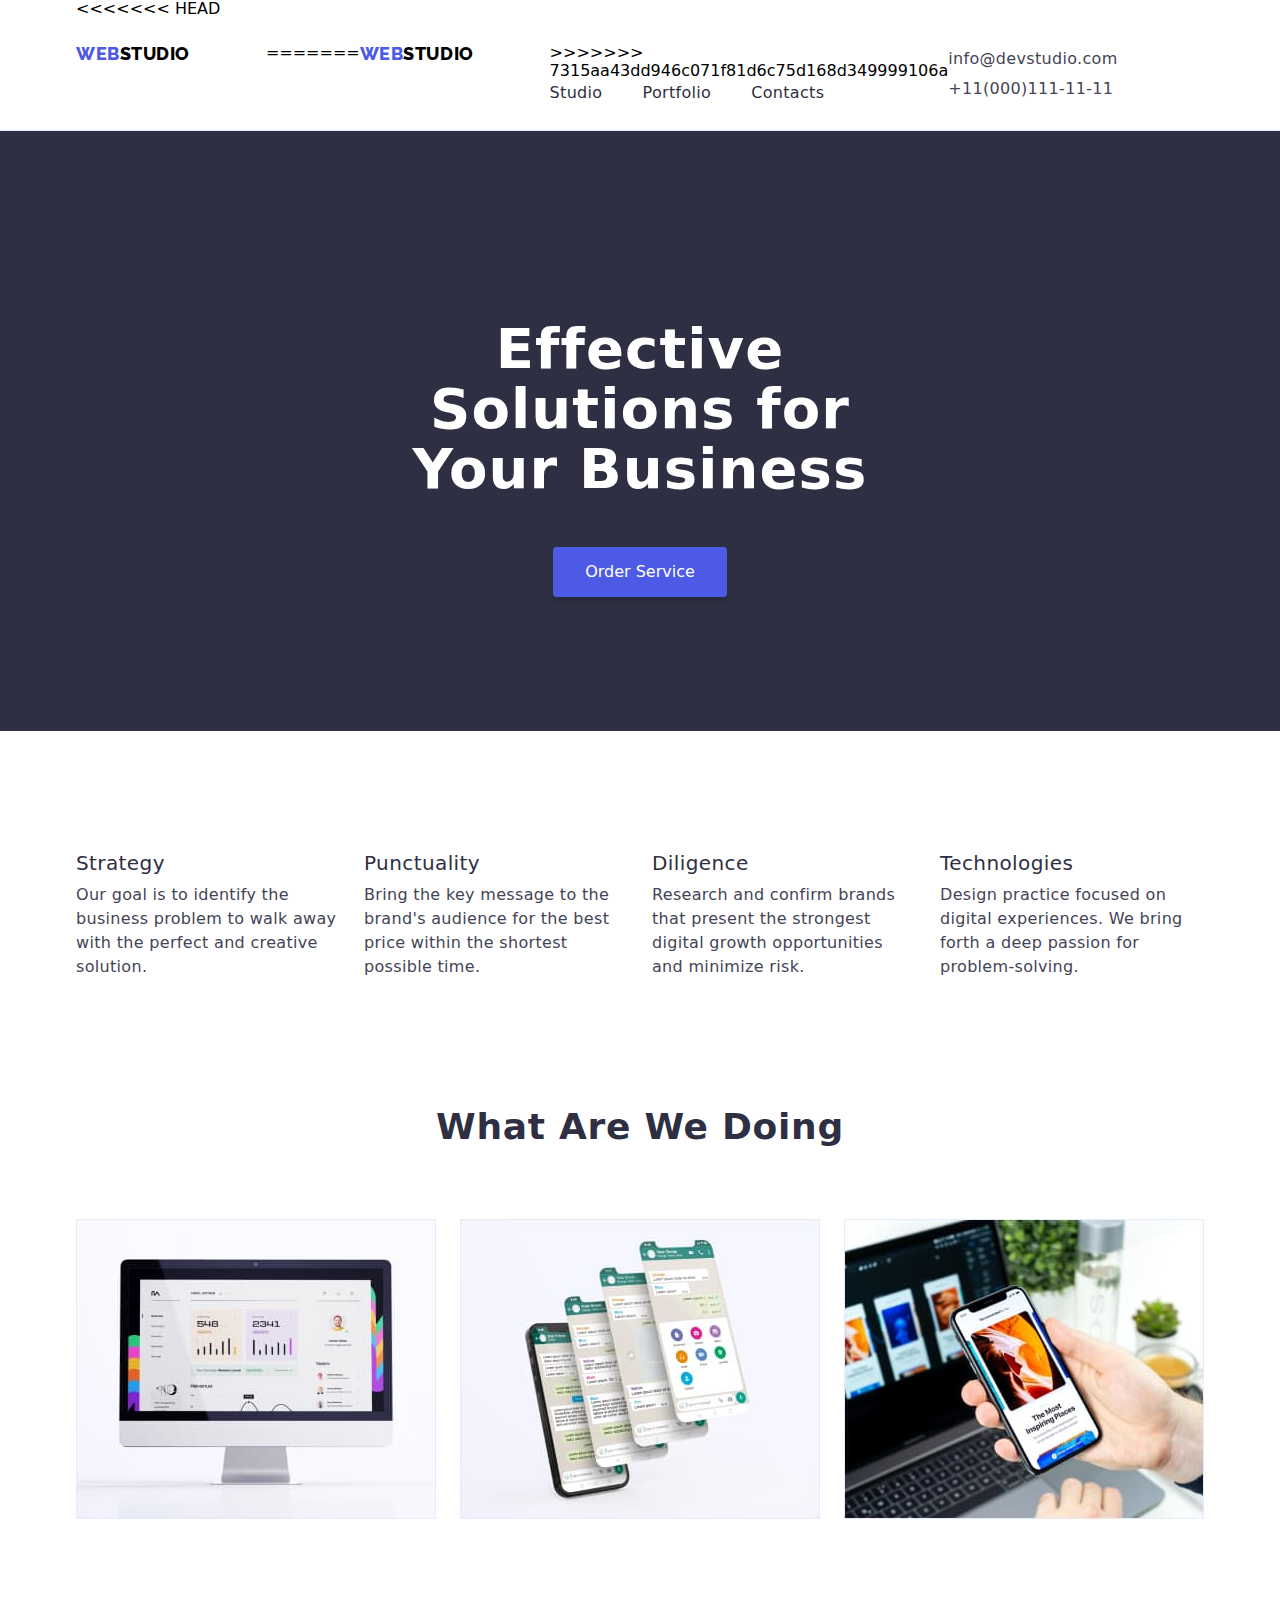
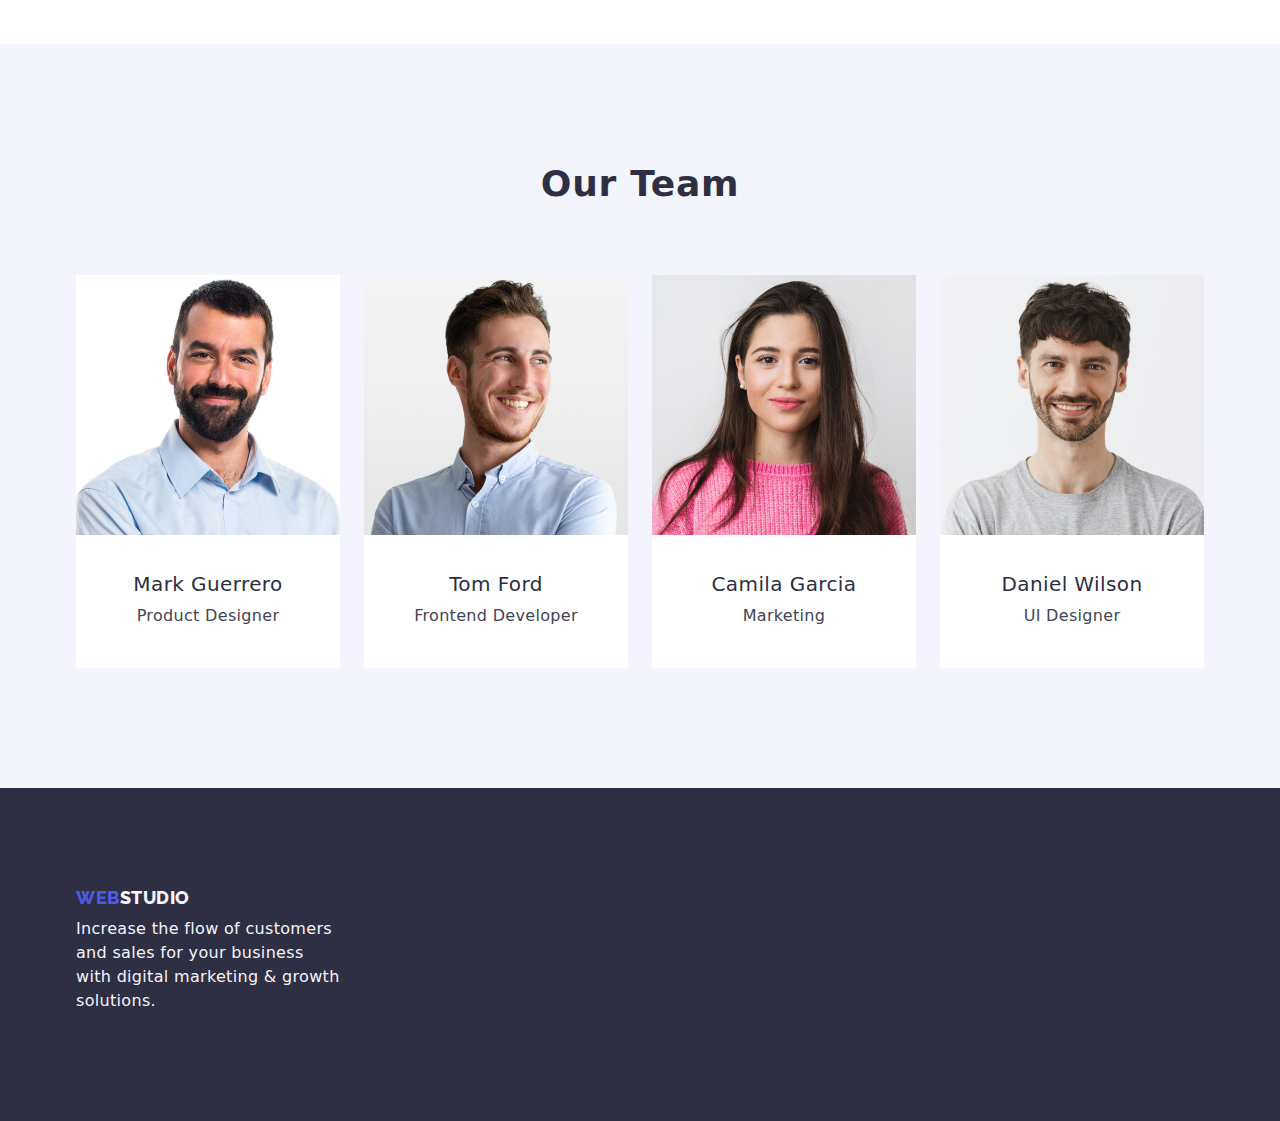
==== commit 6da5ff95: "Merge branch 'main' of https://github.com/malgorzatamarkulis/goit-markup-hw-03" ====
--- a/index.html
+++ b/index.html
@@ -14,8 +14,13 @@
 <body>
     <header>
         <div class="container flex space-between margin-right-auto">
+<<<<<<< HEAD
             <nav class="margin-right-auto display-flex">
                 <a class="homepage-link" href="#"><span>Web</span>Studio</a>
+=======
+            <a class="homepage-link" href="#"><span>Web</span>Studio</a>
+            <nav class="margin-right-auto">
+>>>>>>> 7315aa43dd946c071f81d6c75d168d349999106a
                 <ul class="flex gap-regular">
                     <li><a class="nav-link text-shadow" href="./index.html">Studio</a></li>
                     <li><a class="nav-link text-shadow" href="./portfolio.html">Portfolio</a></li>
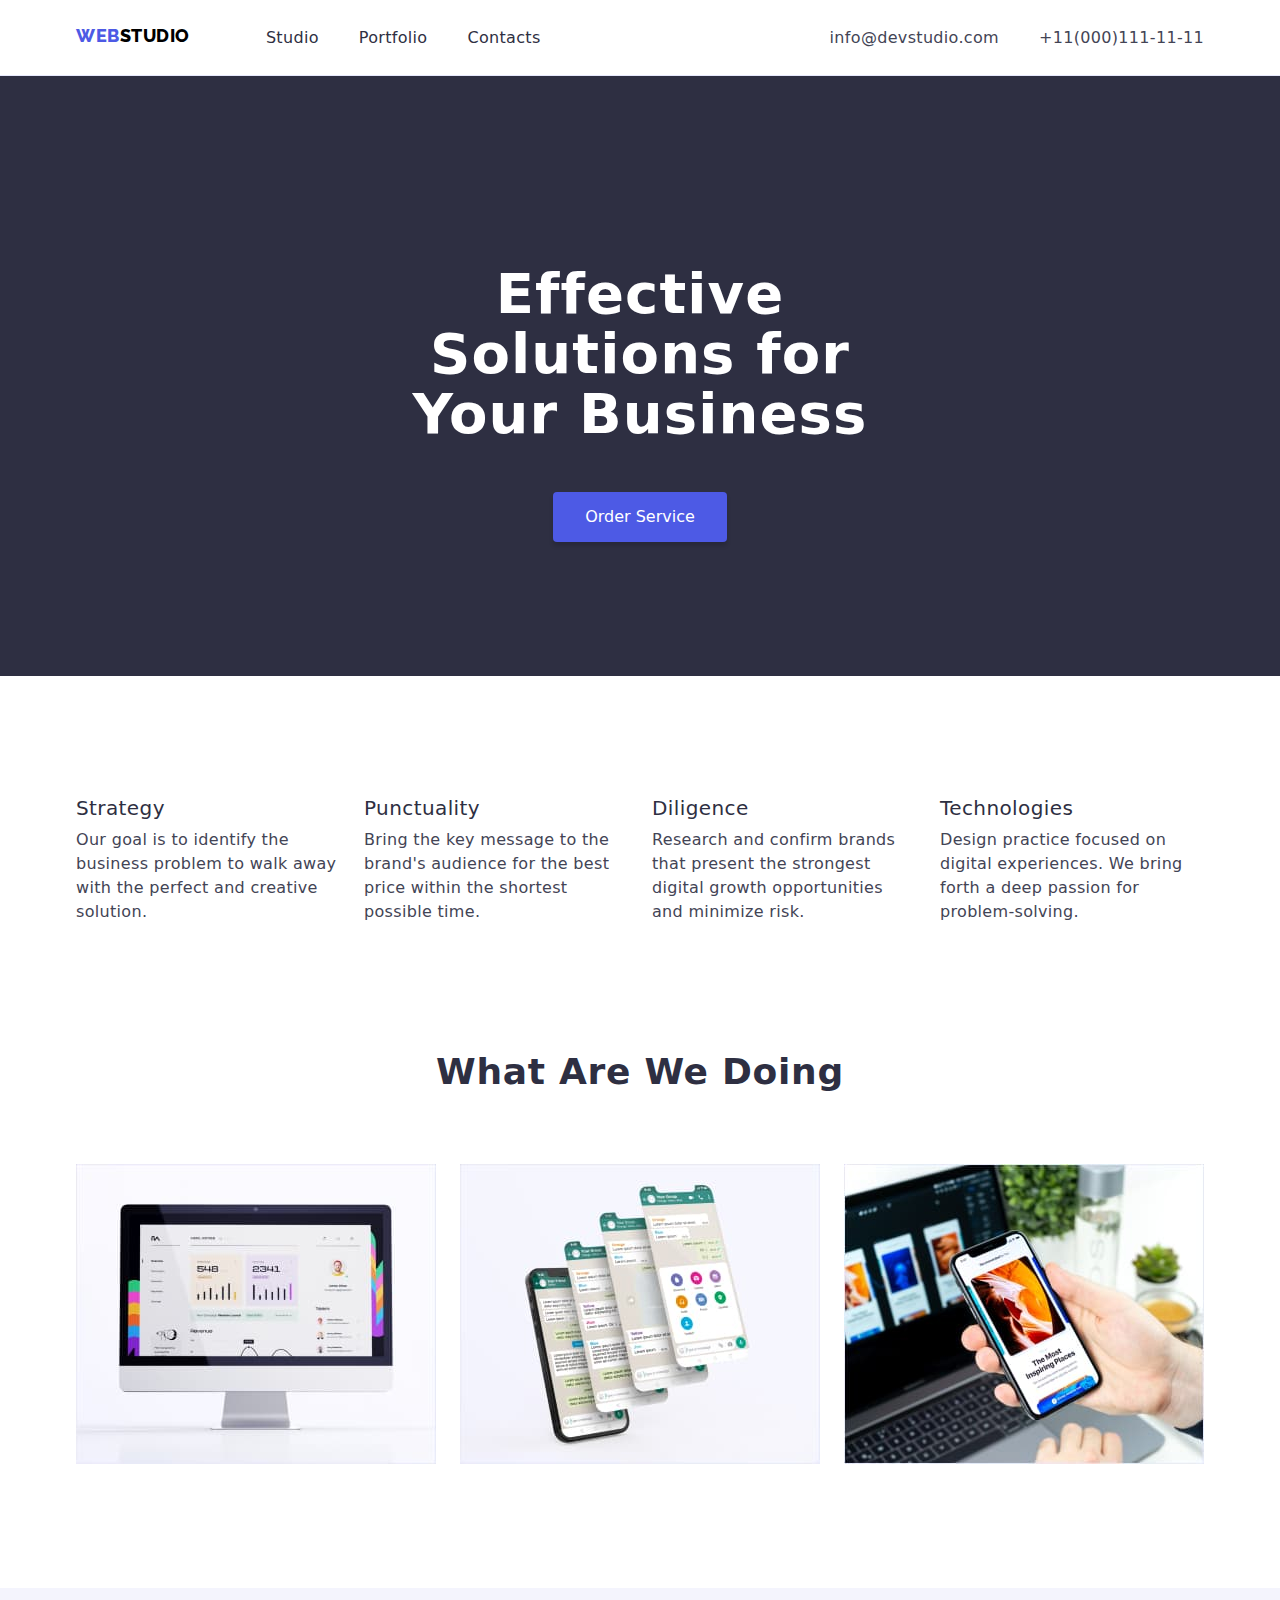
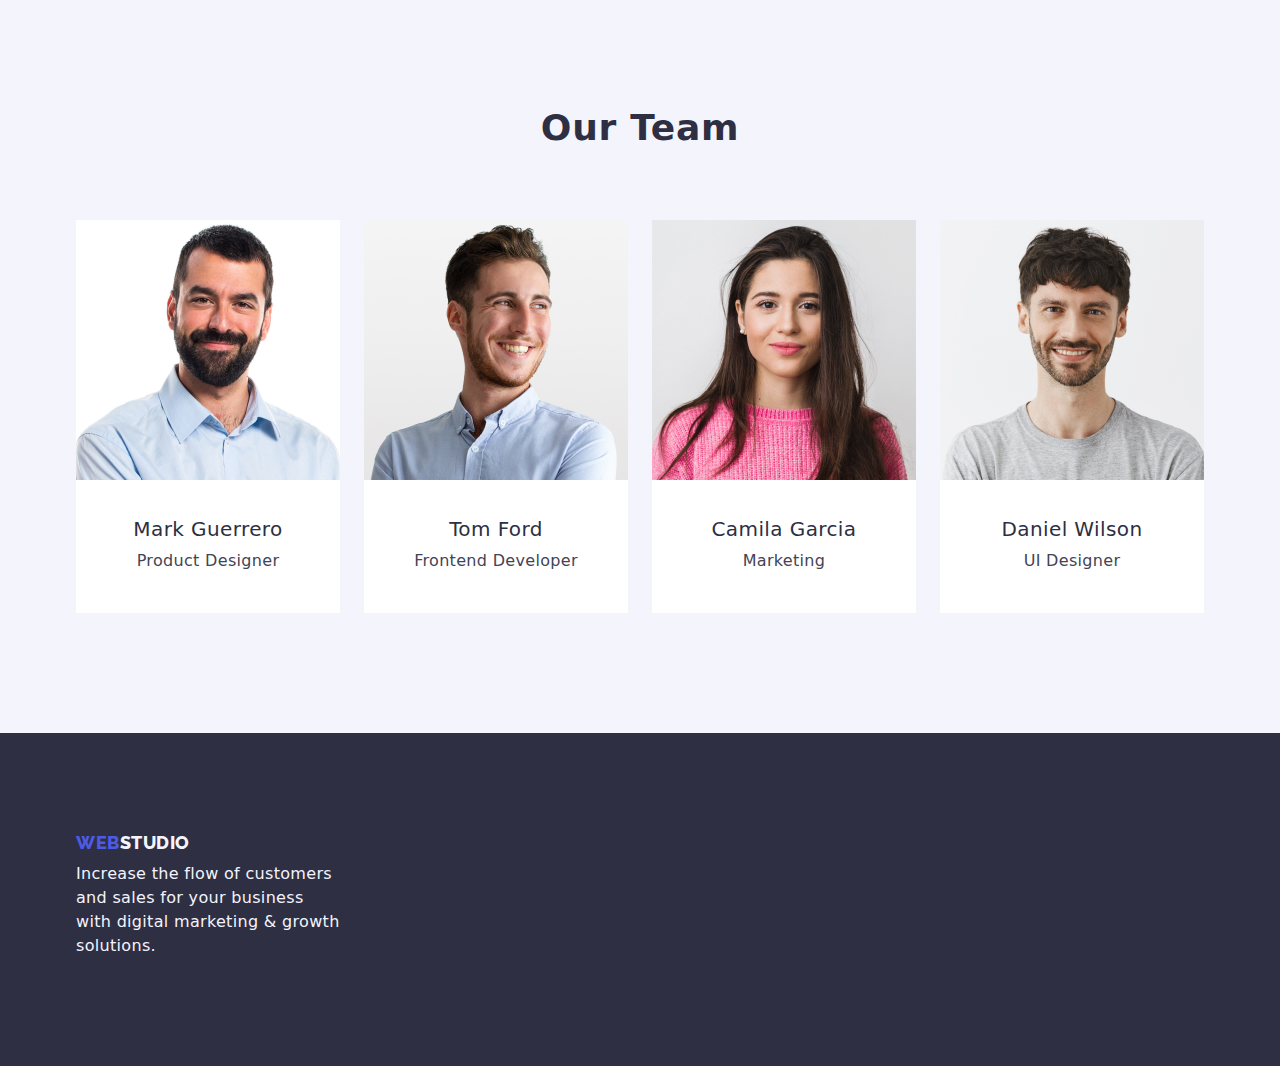
==== commit 495e8bca: "merge" ====
--- a/index.html
+++ b/index.html
@@ -14,13 +14,8 @@
 <body>
     <header>
         <div class="container flex space-between margin-right-auto">
-<<<<<<< HEAD
             <nav class="margin-right-auto display-flex">
                 <a class="homepage-link" href="#"><span>Web</span>Studio</a>
-=======
-            <a class="homepage-link" href="#"><span>Web</span>Studio</a>
-            <nav class="margin-right-auto">
->>>>>>> 7315aa43dd946c071f81d6c75d168d349999106a
                 <ul class="flex gap-regular">
                     <li><a class="nav-link text-shadow" href="./index.html">Studio</a></li>
                     <li><a class="nav-link text-shadow" href="./portfolio.html">Portfolio</a></li>
